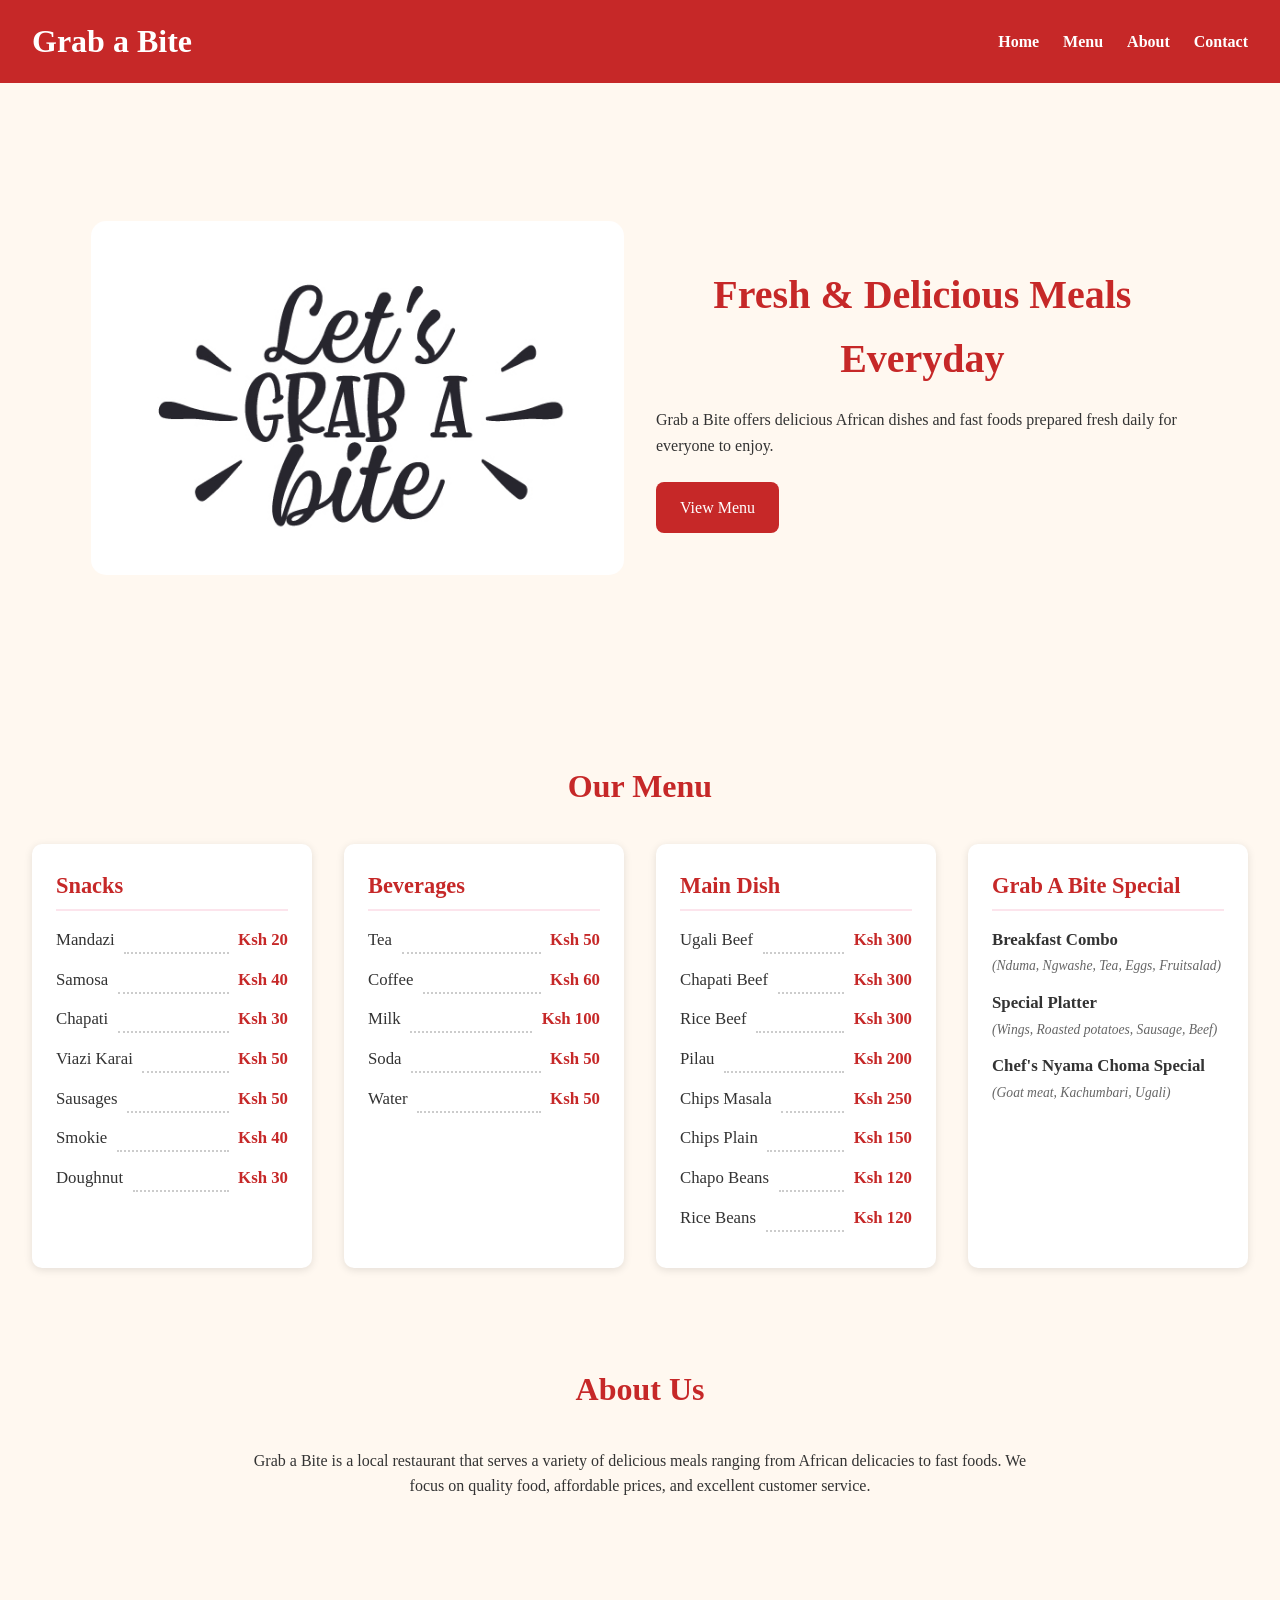
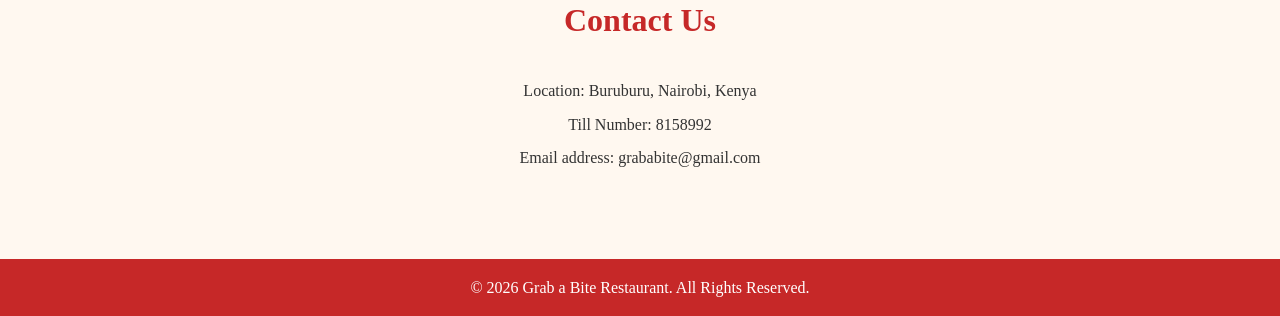
==== submission/index.html @ 3b3a149c "Add loop-rendered dynamic specials menu feature matching original HTML layout" ====
<!DOCTYPE html>
<html lang="en">

<head>
    <meta charset="UTF-8">
    <meta name="viewport" content="width=device-width, initial-scale=1.0">
    <title>Grab a Bite</title>

    <link rel="stylesheet" href="./css/styles.css">
</head>

<body>

    <header>
        <nav>
            <h1>Grab a Bite</h1>

            <ul>
                <li><a href="#home">Home</a></li>
                <li><a href="#menu">Menu</a></li>
                <li><a href="#about">About</a></li>
                <li><a href="#contact">Contact</a></li>
            </ul>
        </nav>
    </header>

    <main>

        <section id="home" class="hero">

         <img src="images/Lets-grab-a-bite.jpg" id="hero-banner" alt="Grab a Bite Logo" style="cursor: pointer;">

            <div class="hero-text">
              <h2>Fresh & Delicious Meals Everyday</h2>

             <div id="banner-caption" class="hidden-caption"> Tap Offer: Use Coupon Code BITE10 for 10% off today!</div>

    <p>
        Grab a Bite offers delicious African dishes and fast foods
        prepared fresh daily for everyone to enjoy.
    </p>

    <a href="#menu" class="btn">View Menu</a>
</div>

        </section>

        <section id="menu">

            <h2>Our Menu</h2>

            <div class="menu-grid">

                <div class="menu-category">
                    <h3>Snacks</h3>
                    <ul>
                        <li><span class="item-name">Mandazi</span> <span class="item-price">Ksh 20</span></li>
                        <li><span class="item-name">Samosa</span> <span class="item-price">Ksh 40</span></li>
                        <li><span class="item-name">Chapati</span> <span class="item-price">Ksh 30</span></li>
                        <li><span class="item-name">Viazi Karai</span> <span class="item-price">Ksh 50</span></li>
                        <li><span class="item-name">Sausages</span> <span class="item-price">Ksh 50</span></li>
                        <li><span class="item-name">Smokie</span> <span class="item-price">Ksh 40</span></li>
                        <li><span class="item-name">Doughnut</span> <span class="item-price">Ksh 30</span></li>
                    </ul>
                </div>

                <div class="menu-category">
                    <h3>Beverages</h3>
                    <ul>
                        <li><span class="item-name">Tea</span> <span class="item-price">Ksh 50</span></li>
                        <li><span class="item-name">Coffee</span> <span class="item-price">Ksh 60</span></li>
                        <li><span class="item-name">Milk</span> <span class="item-price">Ksh 100</span></li>
                        <li><span class="item-name">Soda</span> <span class="item-price">Ksh 50</span></li>
                        <li><span class="item-name">Water</span> <span class="item-price">Ksh 50</span></li>
                    </ul>
                </div>

                <div class="menu-category">
                    <h3>Main Dish</h3>
                    <ul>
                        <li><span class="item-name">Ugali Beef</span> <span class="item-price">Ksh 300</span></li>
                        <li><span class="item-name">Chapati Beef</span> <span class="item-price">Ksh 300</span></li>
                        <li><span class="item-name">Rice Beef</span> <span class="item-price">Ksh 300</span></li>
                        <li><span class="item-name">Pilau</span> <span class="item-price">Ksh 200</span></li>
                        <li><span class="item-name">Chips Masala</span> <span class="item-price">Ksh 250</span></li>
                        <li><span class="item-name">Chips Plain</span> <span class="item-price">Ksh 150</span></li>
                        <li><span class="item-name">Chapo Beans</span> <span class="item-price">Ksh 120</span></li>
                        <li><span class="item-name">Rice Beans</span> <span class="item-price">Ksh 120</span></li>
                    </ul>
                </div>

               <div class="menu-category">
                  <h3>Grab A Bite Special</h3>
                  <ul id="specials-container"></ul>
               </div>

            </div>

        </section>

        <section id="about">

            <h2>About Us</h2>

            <p>
                Grab a Bite is a local restaurant that serves a variety of
                delicious meals ranging from African delicacies to fast foods.
                We focus on quality food, affordable prices, and excellent customer service.
            </p>

        </section>

        <section id="contact">

            <h2>Contact Us</h2>

            <p>Location: Buruburu, Nairobi, Kenya</p>
            <p>Till Number: 8158992</p>
            <p>Email address: grababite@gmail.com</p>

        </section>

    </main>

    <footer>
        <p>© 2026 Grab a Bite Restaurant. All Rights Reserved.</p>
    </footer>
<script src="js/script.js"></script>
</body>
</html>
---- submission/css/styles.css ----
/* RESET */
* {
    margin: 0;
    padding: 0;
    box-sizing: border-box;
}

/* BODY */
body {
    font-family:;
    background-color: #fff8f0;
    color: #333;
    line-height: 1.6;
}

/* NAVIGATION */
nav {
    display: flex;
    justify-content: space-between;
    align-items: center;
    background-color: #c62828;
    padding: 1rem 2rem;
}

nav h1 {
    color: white;
    font-size: 2rem;
}

nav ul {
    list-style: none;
    display: flex;
    gap: 1.5rem;
}

nav a {
    text-decoration: none;
    color: white;
    font-weight: bold;
    transition: 0.3s;
}

nav a:hover {
    color: yellow;
}

/* HERO SECTION */
.hero {
    display: flex;
    align-items: center;
    justify-content: center;
    gap: 2rem;
    padding: 3rem;
    min-height: 70vh;
}

.hero img {
    width: 45%;
    border-radius: 15px;
}

.hero-text {
    width: 45%;
}

.hero-text h2 {
    color: #c62828;
    font-size: 2.5rem;
    margin-bottom: 1rem;
}

.hero-text p {
    margin-bottom: 1.5rem;
}

/* BUTTON */
.btn {
    display: inline-block;
    background-color: #c62828;
    color: white;
    text-decoration: none;
    padding: 0.8rem 1.5rem;
    border-radius: 8px;
    transition: 0.3s;
}

.btn:hover {
    background-color: #8e0000;
}

/* SECTION HEADINGS */
section h2 {
    text-align: center;
    color: #c62828;
    margin-bottom: 2rem;
    font-size: 2rem;
}

/* MENU SECTION */
#menu {
    padding: 3rem 2rem;
}

/* CSS GRID FOR CATEGORIES */
.menu-grid {
    display: grid;
    grid-template-columns: repeat(auto-fit, minmax(280px, 1fr));
    gap: 2rem;
}

/* CATEGORY CARDS */
.menu-category {
    background: white;
    padding: 1.5rem;
    border-radius: 10px;
    box-shadow: 0 2px 8px rgba(0,0,0,0.11);
    transition: 0.3s;
}

.menu-category:hover {
    transform: translateY(-3px);
}

.menu-category h3 {
    color: #c62828;
    margin-bottom: 1rem;
    border-bottom: 2px solid #fce4ec;
    padding-bottom: 0.3rem;
    font-size: 1.4rem;
}

/* SEMANTIC MENU LISTS & LEADER DOTS */
.menu-category ul {
    list-style: none;
}

.menu-category li {
    display: flex;
    justify-content: space-between;
    align-items: flex-end;
    margin-bottom: 0.8rem;
    font-size: 1.05rem;
}

/* Creates a clean dotted alignment between name and price */
.menu-category li::after {
    content: "";
    flex: 1;
    border-bottom: 2px dotted #ccc;
    margin: 0 0.6rem;
    order: 2;
}

.item-name {
    order: 1;
    font-weight: 500;
}

.item-price {
    order: 3;
    font-weight: bold;
    color: #c62828;
}

/* Combo descriptions formatting */
.item-description {
    display: block;
    font-size: 0.85rem;
    color: #666;
    font-style: italic;
    width: 100%;
    order: 4;
    margin-top: 0.1rem;
}

/* Makes list items wrapping special descriptions break nicely */
.menu-category li:has(.item-description) {
    flex-wrap: wrap;
}
.menu-category li:has(.item-description)::after {
    display: none; /* Skips dotted line for long text descriptions */
}
.menu-category li:has(.item-description) .item-name {
    font-weight: bold;
}

/* ABOUT */
#about {
    text-align: center;
    padding: 3rem 2rem;
}

#about p {
    max-width: 800px;
    margin: auto;
}

/* CONTACT */
#contact {
    text-align: center;
    padding: 3rem 2rem;
}

#contact p {
    margin-bottom: 0.5rem;
}

/* FOOTER */
footer {
    background-color: #c62828;
    color: white;
    text-align: center;
    padding: 1rem;
    margin-top: 2rem;
}

/* RESPONSIVE DESIGN */
@media(max-width:768px){

    nav {
        flex-direction: column;
        gap: 1rem;
    }

    nav ul {
        flex-direction: column;
        text-align: center;
    }

    .hero {
        flex-direction: column;
    }

    .hero img {
        width: 100%;
    }

    .hero-text {
        width: 100%;
        text-align: center;
    }

    .hero-text h2 {
        font-size: 2rem;
    }
}


.hidden-caption {
    display: none;
    background-color: #fce4ec;
    color: #c62828;
    padding: 0.6rem 1rem;
    border-left: 4px solid #c62828;
    margin-bottom: 1.2rem;
    font-weight: bold;
    border-radius: 4px;
    text-align: center;
}

.hidden-caption.revealed {
    display: block;
}

#wishlist-container li {
    background: #fff8f0;
    padding: 0.6rem 1rem;
    margin-bottom: 0.6rem;
    border-radius: 6px;
    border: 1px dashed #c62828;
    display: flex;
    justify-content: space-between;
    align-items: center;
}

.remove-btn {
    background: #c62828;
    color: white;
    border: none;
    padding: 0.3rem 0.6rem;
    border-radius: 4px;
    cursor: pointer;
    font-size: 0.8rem;
    font-weight: bold;
    transition: background 0.2s ease;
}

.remove-btn:hover {
    background: #8e0000;
}
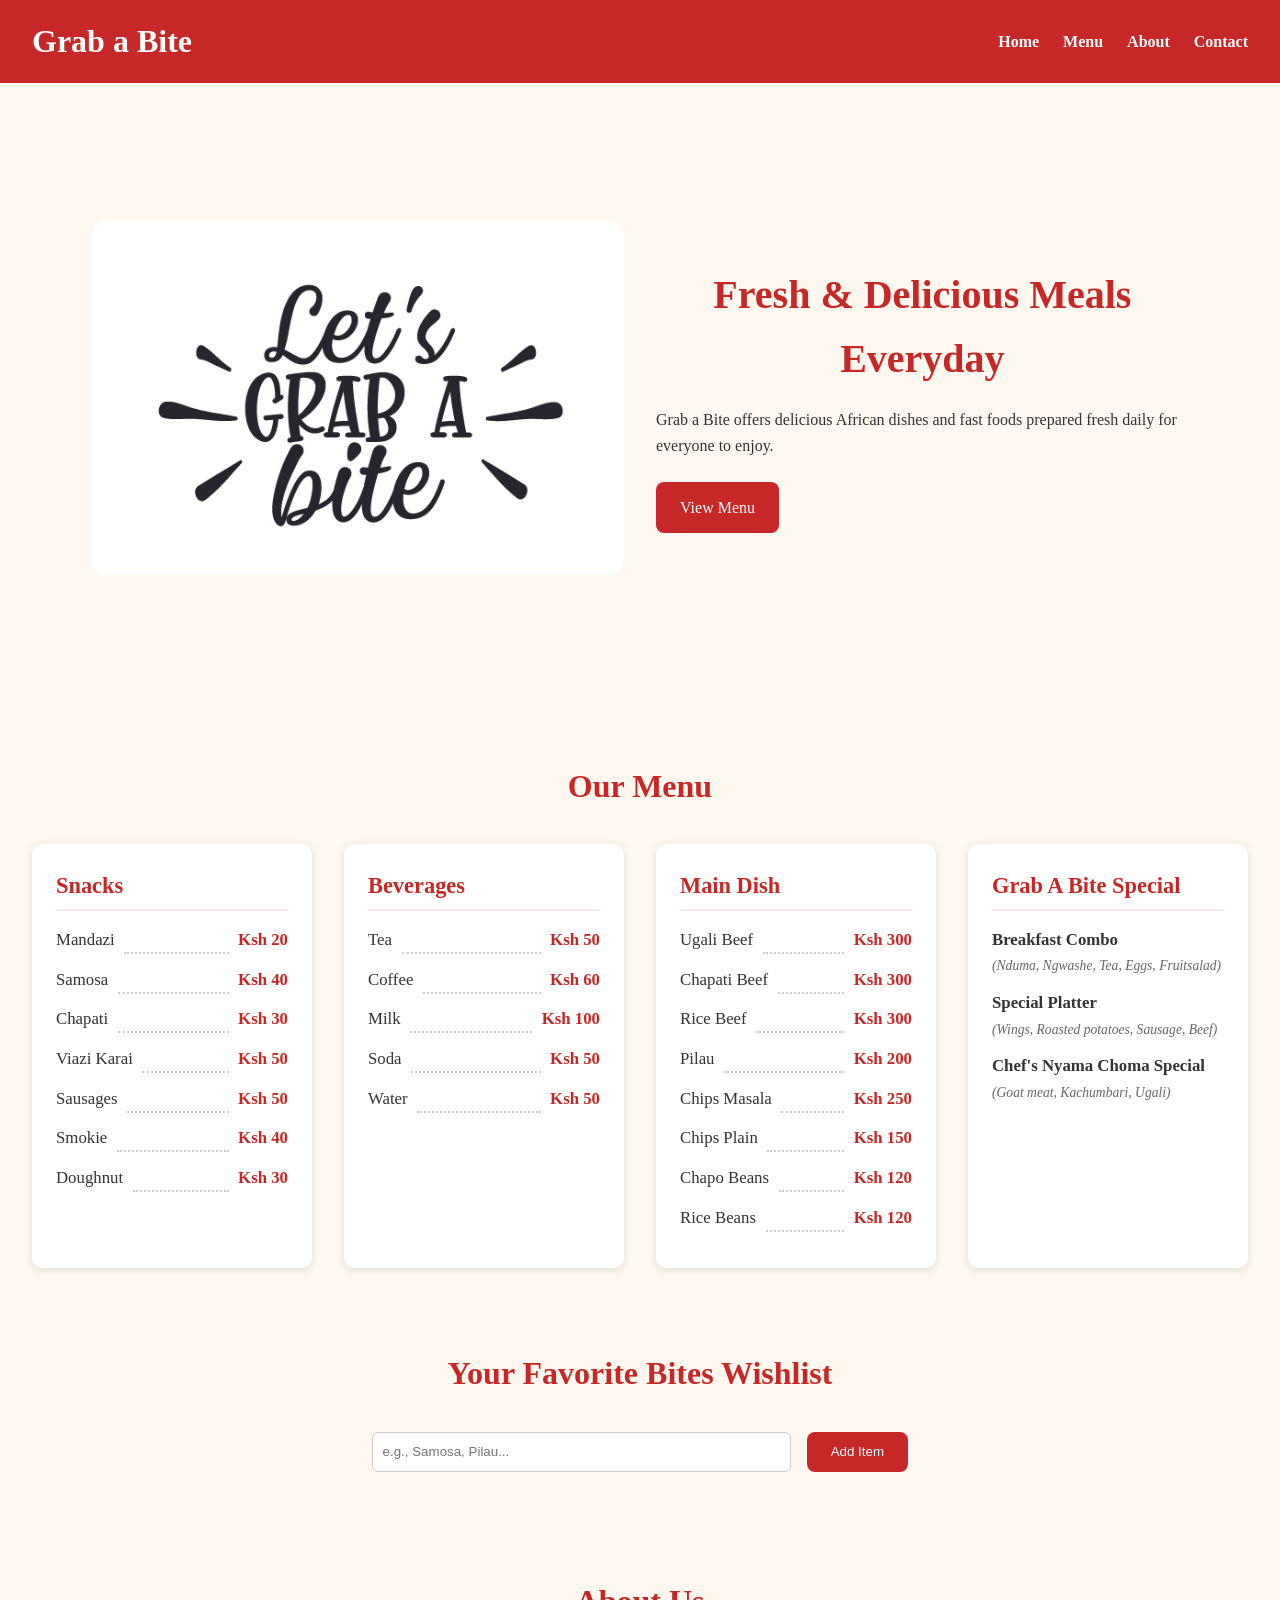
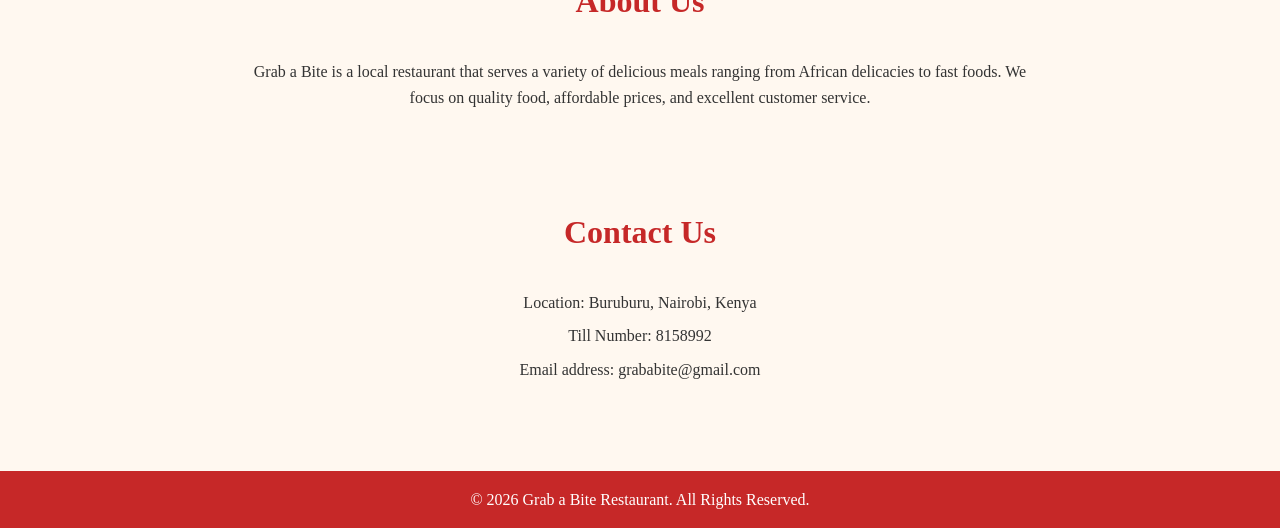
==== commit db2ce461: "Add dynamic wishlist with item removal engine" ====
--- a/submission/index.html
+++ b/submission/index.html
@@ -97,6 +97,14 @@
             </div>
 
         </section>
+        <section id="wishlist" style="padding: 2rem; max-width: 600px; margin: auto;">
+    <h2>Your Favorite Bites Wishlist</h2>
+    <div style="display: flex; gap: 1rem; margin-bottom: 1.5rem;">
+        <input type="text" id="wishlist-input" placeholder="e.g., Samosa, Pilau..." style="flex: 1; padding: 0.6rem; border-radius: 6px; border: 1px solid #ccc;">
+        <button id="add-wishlist-btn" class="btn" style="border: none; cursor: pointer; margin: 0;">Add Item</button>
+    </div>
+    <ul id="wishlist-container" style="list-style: none; padding: 0;"></ul>
+</section>
 
         <section id="about">
 
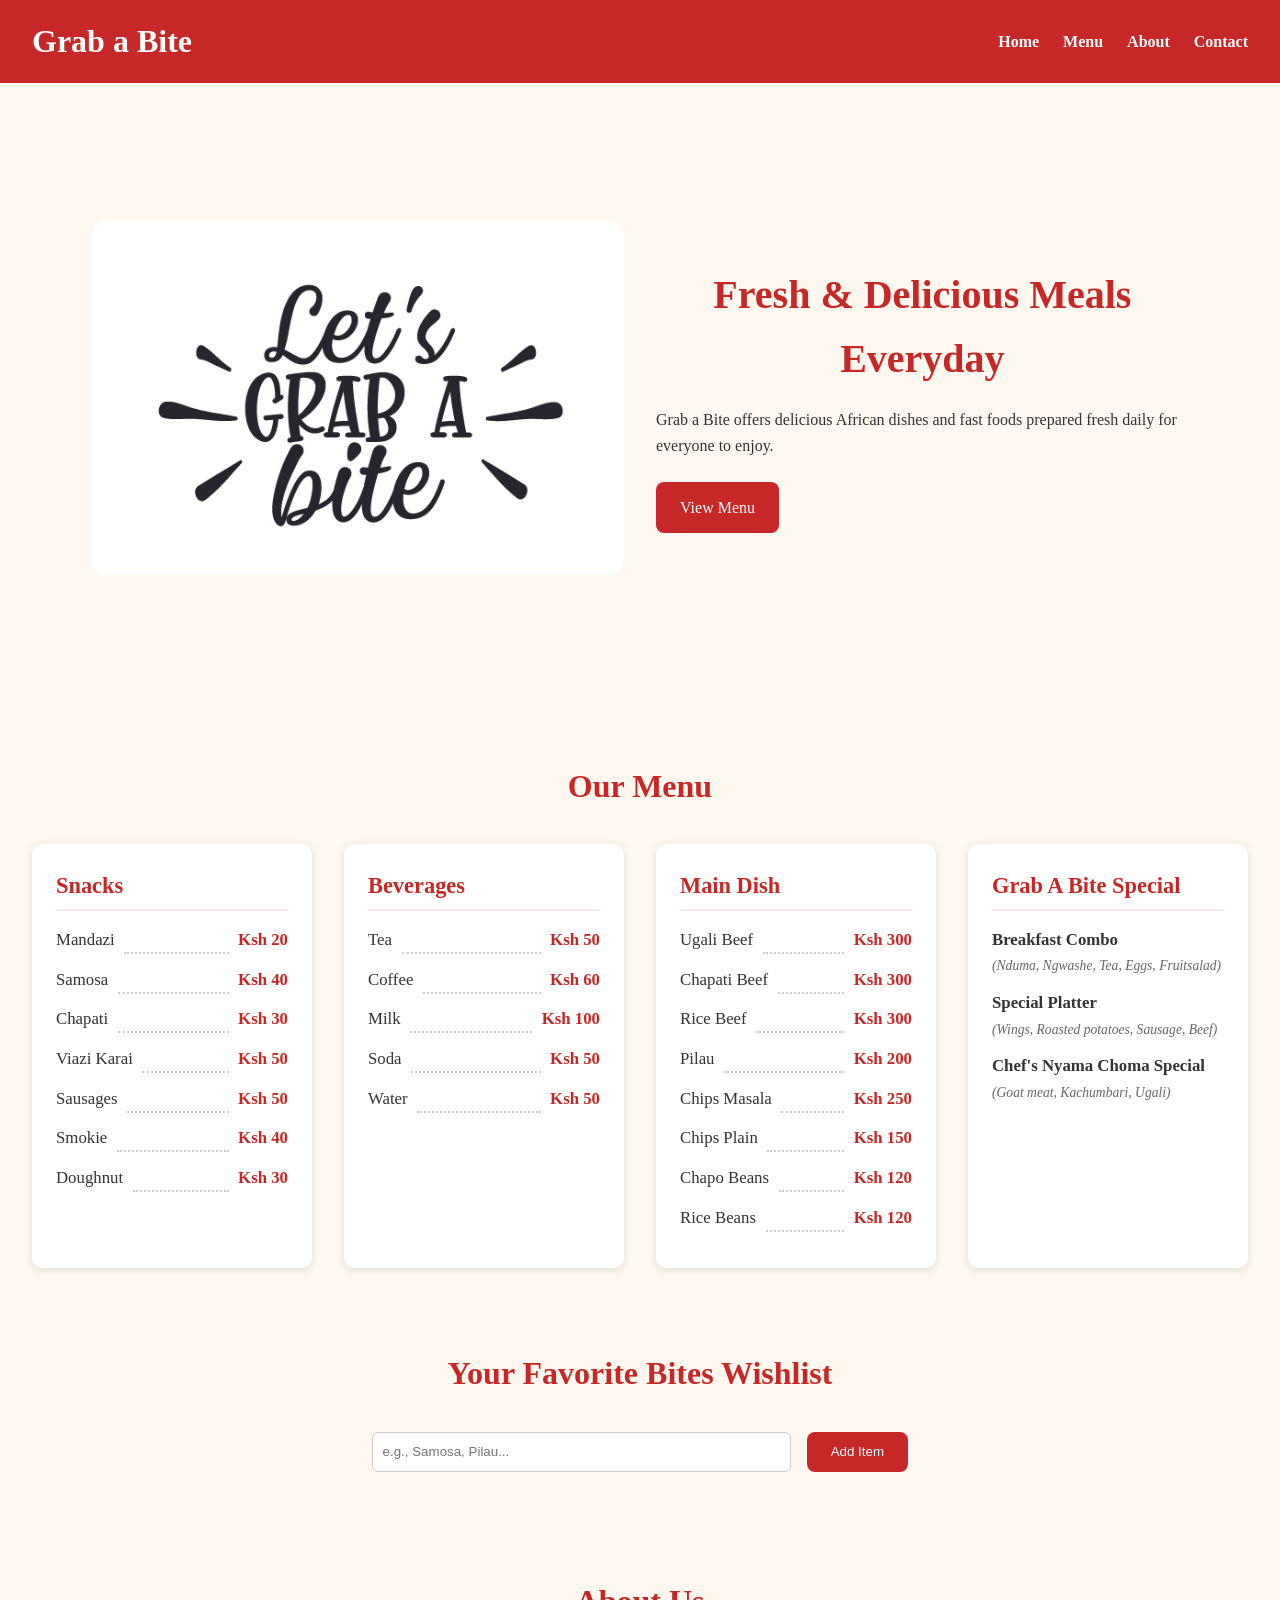
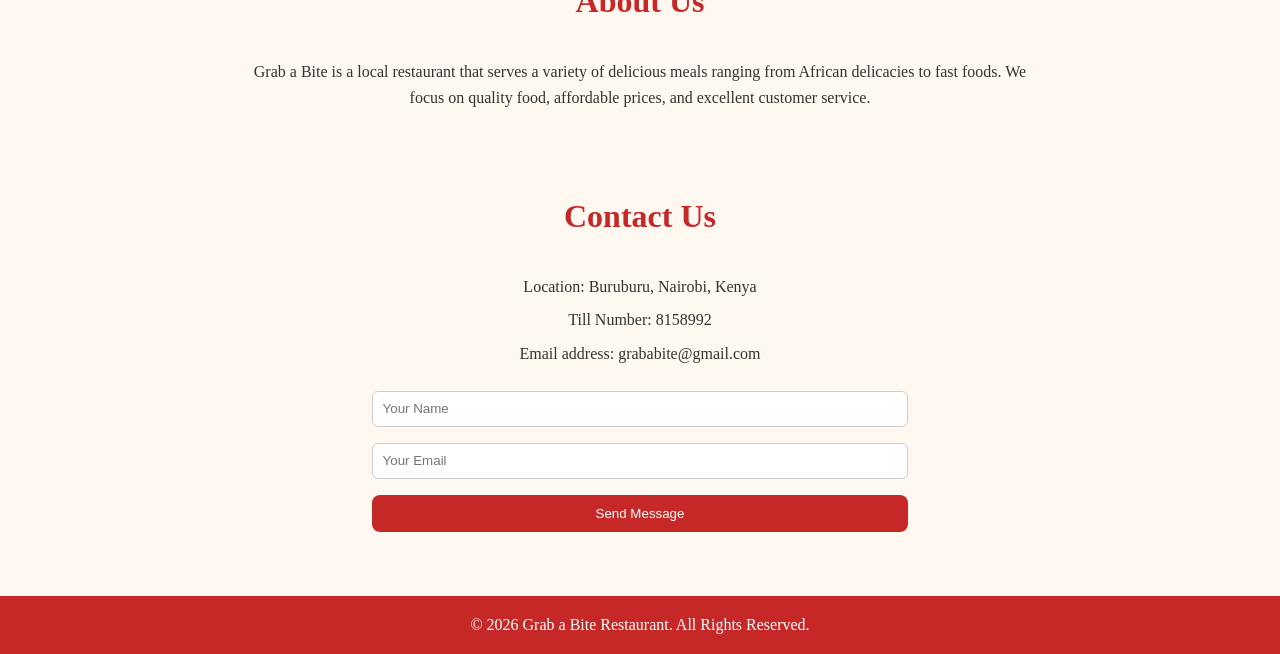
==== commit 14dc8c3b: "Add interactive form validation with custom notification banner" ====
--- a/submission/index.html
+++ b/submission/index.html
@@ -118,15 +118,20 @@
 
         </section>
 
-        <section id="contact">
+        <section id="contact" style="padding: 2rem; max-width: 600px; margin: auto;">
+    <h2>Contact Us</h2>
+    <p>Location: Buruburu, Nairobi, Kenya</p>
+    <p>Till Number: 8158992</p>
+    <p>Email address: grababite@gmail.com</p>
 
-            <h2>Contact Us</h2>
-
-            <p>Location: Buruburu, Nairobi, Kenya</p>
-            <p>Till Number: 8158992</p>
-            <p>Email address: grababite@gmail.com</p>
-
-        </section>
+    <form id="contact-form" style="display: flex; flex-direction: column; gap: 1rem; margin-top: 1.5rem;">
+        <input type="text" placeholder="Your Name" style="padding: 0.6rem; border-radius: 6px; border: 1px solid #ccc;">
+        <input type="email" placeholder="Your Email" style="padding: 0.6rem; border-radius: 6px; border: 1px solid #ccc;">
+        <button type="submit" class="btn" style="border: none; cursor: pointer; margin: 0; padding: 0.7rem;">Send Message</button>
+        
+        <div id="form-feedback" style="display: none; padding: 1rem; margin-top: 1rem; border-radius: 6px; text-align: center; font-weight: bold;"></div>
+    </form>
+</section>
 
     </main>
 
